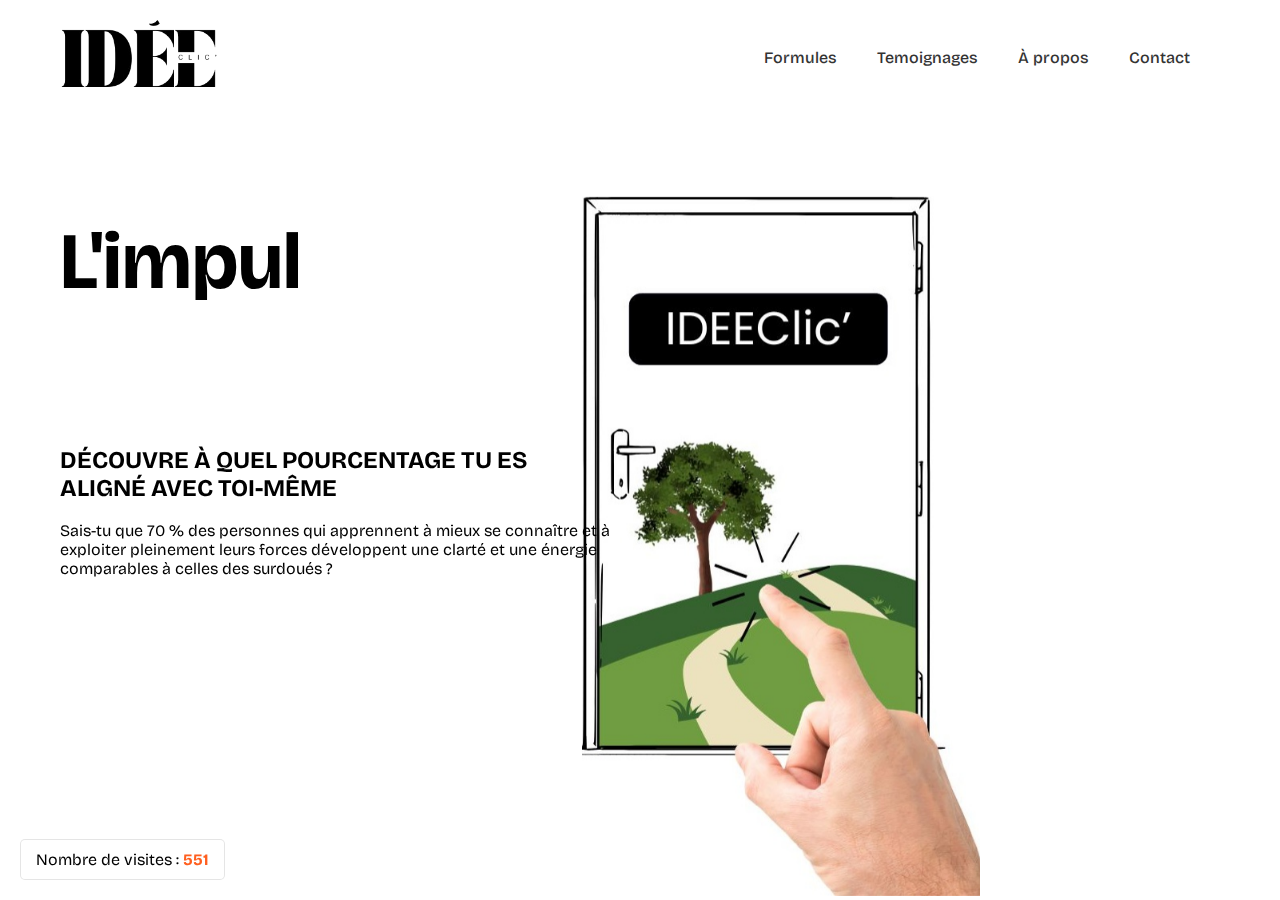
==== index.html @ 6d6985ff "v0" ====
<!DOCTYPE html>
<html lang="fr">
<head>
    <meta charset="UTF-8">
    <meta name="viewport" content="width=device-width, initial-scale=1.0">
    <title>Idée Clic' - L'impulsion qui change tout</title>
    <link rel="stylesheet" href="styles.css">
</head>
<body>
    <div class="container">
        <header>
            <div class="logo">
                <a href="index.html"><img class="logo-icon" src="img/logo-n.png" alt="Idée Clic" /></a>
            </div>
            <nav>
                <ul>
                    <li class="menu-deroulant">
                        <a href="#">Formules</a>
                        <ul class="sous-menu">
                            <li><a href="formuleP.html">Formules parents</a></li>
                            <li><a href="formuleE.html">Formules ecoles</a></li>
                        </ul>
                    </li>
                    <li><a href="#">Temoignages </a></li>
                    <li><a href="aPropos.html">À propos</a></li>
                    <li><a href="#">Contact</a></li>
                </ul>
            </nav>  
        </header>
        
        <main>
            <section class="hero">
                <div class="hero-content">
                    <h1 id="main-title">L'impulsion <br>qui change tout</h1>
                    <h2>DÉCOUVRE À QUEL POURCENTAGE TU ES ALIGNÉ AVEC TOI-MÊME</h2><br>
                    <p>Sais-tu que 70 % des personnes qui apprennent à mieux se connaître et à exploiter pleinement leurs
                    forces développent une clarté et une énergie comparables à celles des surdoués ? </p>
                </div>
                <div class="hero-image">
                    <a href="jeu.html"><img src="img/porte.jpg" alt="Animation Idée Clic'"/></a>
                </div>
            </section>
        </main>
    </div>

    <!-- Ajoutez ce HTML où vous souhaitez afficher le compteur -->
    <div class="compteur-container">
        <p class="compteur-texte">Nombre de visites : <span id="nombre-visites">550</span></p>
    </div>

    <script>
        // Fonction pour gérer le compteur de visites
        function initialiserCompteur() {
            // Utiliser un nouveau nom de variable pour éviter les conflits avec l'ancien compteur
            let compteurVisites = localStorage.getItem('nombreVisitesV2');
            
            if (compteurVisites === null) {
                compteurVisites = 550;
            }
            
            if (!sessionStorage.getItem('visiteCompteeV2')) {
                compteurVisites = Number(compteurVisites) + 1;
                localStorage.setItem('nombreVisitesV2', compteurVisites);
                sessionStorage.setItem('visiteCompteeV2', 'true');
            }
            
            document.getElementById('nombre-visites').textContent = compteurVisites;
        }
        
        document.addEventListener('DOMContentLoaded', function() {
            initialiserCompteur();
            animerTitre();
        });

        // Fonction pour animer le titre caractère par caractère
        function animerTitre() {
            const titreElement = document.getElementById('main-title');
            const texteOriginal = titreElement.innerHTML;
            
            // Mesurer la hauteur du titre avant de le vider
            const hauteurOriginale = titreElement.offsetHeight;
            
            // Appliquer une hauteur minimale au titre pour éviter le déplacement des éléments suivants
            titreElement.style.minHeight = hauteurOriginale + 'px';
            
            // Cacher le titre original
            titreElement.innerHTML = '';
            
            // Convertir le HTML en éléments temporaires pour conserver les balises
            const div = document.createElement('div');
            div.innerHTML = texteOriginal;
            
            // Récupérer le texte avec les balises
            const texteAvecBalises = div.innerHTML;
            
            let i = 0;
            let estDansBalise = false;
            let resultat = '';
            let baliseTemp = '';
            
            // Fonction pour afficher progressivement chaque caractère
            function afficherCaractere() {
                if (i < texteAvecBalises.length) {
                    // Si c'est une balise HTML, on la traite différemment
                    if (texteAvecBalises[i] === '<') {
                        estDansBalise = true;
                        baliseTemp += texteAvecBalises[i];
                    } else if (estDansBalise && texteAvecBalises[i] === '>') {
                        estDansBalise = false;
                        baliseTemp += texteAvecBalises[i];
                        resultat += baliseTemp;
                        baliseTemp = '';
                    } else if (estDansBalise) {
                        baliseTemp += texteAvecBalises[i];
                    } else {
                        // C'est un caractère normal, on l'ajoute avec un délai
                        resultat += texteAvecBalises[i];
                        titreElement.innerHTML = resultat;
                    }
                    
                    i++;
                    setTimeout(afficherCaractere, 100); // Vitesse d'affichage des caractères (100ms)
                }
            }
            
            // Démarrer l'animation
            afficherCaractere();
        }
    </script>
</body>
</html>
---- styles.css ----
/* Importer la police Bricolage Grotesque depuis Google Fonts */
@import url('https://fonts.googleapis.com/css2?family=Bricolage+Grotesque:wght@400;500;600;700&display=swap');

* {
    margin: 0;
    padding: 0;
    box-sizing: border-box;
    font-family: 'Bricolage Grotesque', sans-serif;
}

body {
    background-color: #ffffff;
    color: #000000;
    overflow-x: hidden;
    position: relative;
    min-height: 100vh;
}

.container {
    max-width: 1200px;
    margin: 0 auto;
    padding: 0 20px;
}

/* Style uniforme pour le header */
header {
    display: flex;
    justify-content: space-between;
    align-items: center;
    padding: 20px 0;
}

.logo {
    flex-shrink: 0;
    max-width: 200px;
}

.logo-icon {
    width: 100%;
    height: 70px;
    object-fit: contain;
}

nav {
    flex-grow: 1;
}

nav ul {
    display: flex;
    list-style-type: none;
    padding: 0;
    margin: 0;
    align-items: center;
    justify-content: flex-end;
}

nav ul li {
    position: relative;
    margin-right: 20px;
}

nav ul li a {
    display: block;
    padding: 10px;
    text-decoration: none;
    color: #333;
    font-size: 16px;
    font-weight: 500;
}

/* Style du menu déroulant */
.menu-deroulant .sous-menu {
    display: none;
    position: absolute;
    background-color: white;
    min-width: 200px;
    box-shadow: 0px 8px 16px 0px rgba(0,0,0,0.2);
    z-index: 1;
    border-radius: 4px;
    padding: 0;
    list-style-type: none;
}

.menu-deroulant:hover .sous-menu {
    display: block;
}

.sous-menu li {
    width: 100%;
    margin: 0;
}

.sous-menu li a {
    padding: 12px 16px;
}

.sous-menu li a:hover {
    background-color: #f1f1f1;
}

.hero {
    display: flex;
    justify-content: space-between;
    align-items: flex-start;
    padding: 50px 0;
    position: relative;
    min-height: 600px;
    margin-top: 30px;
}

.hero-content {
    max-width: 550px;
    margin-bottom: 100px;
    position: relative;
    z-index: 2;
    margin-top: 20px;
}

h1 {
    font-size: 5rem;
    line-height: 1.2;
    margin-bottom: 40px;
    white-space: nowrap;
    position: relative;
    display: block;
}

.subtitle {
    font-size: 1.5rem;
    margin-bottom: 40px;
    margin-top: 20px;
}

.benefits {
    list-style: none;
    margin-bottom: 50px;
    margin-top: 30px;
}

.benefits li {
    display: flex;
    align-items: center;
    gap: 15px;
    font-size: 1.5rem;
    margin-bottom: 15px;
}

.dot {
    width: 15px;
    height: 15px;
    background-color: #FF5F1F;
    border-radius: 50%;
}

.hero-image {
    position: fixed;
    bottom: 0;
    right: 200px;
    max-width: 600px;
    z-index: 1;
}

.hero-image img {
    width: 80%;
    height: auto;
}

@media (max-width: 768px) {
    header {
        flex-direction: column;
        gap: 20px;
    }
    
    .hero {
        flex-direction: column;
        gap: 50px;
    }
    
    h1 {
        font-size: 2.5rem;
        font-family: 'Bricolage Grotesque';
    }
}

/* Style pour le compteur de visites */
.compteur-container {
    background-color: rgba(255, 255, 255, 0.7);
    color: #000000;
    padding: 10px 15px;
    border-radius: 5px;
    position: fixed;
    bottom: 20px;
    left: 20px;
    z-index: 1000;
    font-family: 'Bricolage Grotesque', sans-serif;
    border: 1px solid rgba(0, 0, 0, 0.1);
}

.compteur-texte {
    margin: 0;
    font-size: 1rem;
}

#nombre-visites {
    font-weight: bold;
    color: #FF5F1F;
}

/* Styles pour la page de jeu */
.game-container {
    padding: 40px 0;
    min-height: calc(100vh - 200px);
    display: flex;
    justify-content: center;
    align-items: center;
}

.game-content {
    background-color: rgba(255, 255, 255, 0.9);
    padding: 30px;
    border-radius: 15px;
    box-shadow: 0 4px 20px rgba(0, 0, 0, 0.1);
    width: 100%;
    max-width: 800px;
    text-align: center;
}

.game-content h1 {
    font-size: 2.8rem;
    margin-bottom: 30px;
    white-space: normal;
    color: #000;
    font-weight: 600;
    line-height: 1.2;
}

.game-area {
    min-height: 400px;
    background-color: rgba(255, 255, 255, 0.8);
    border-radius: 10px;
    padding: 40px;
    margin-top: 20px;
    text-align: left;
}

.game-area p {
    font-size: 1.5rem;
    line-height: 1.6;
    color: #333;
    margin-bottom: 25px;
    max-width: 700px;
    margin-left: auto;
    margin-right: auto;
}

.highlight-text {
    color: #0084ff;
    font-weight: 500;
}

/* Responsive pour la page de jeu */
@media (max-width: 768px) {
    .game-content {
        margin: 20px;
        padding: 20px;
    }
    
    .game-content h1 {
        font-size: 2rem;
    }
    
    .game-area {
        padding: 20px;
    }

    .game-area p {
        font-size: 1.2rem;
    }
}
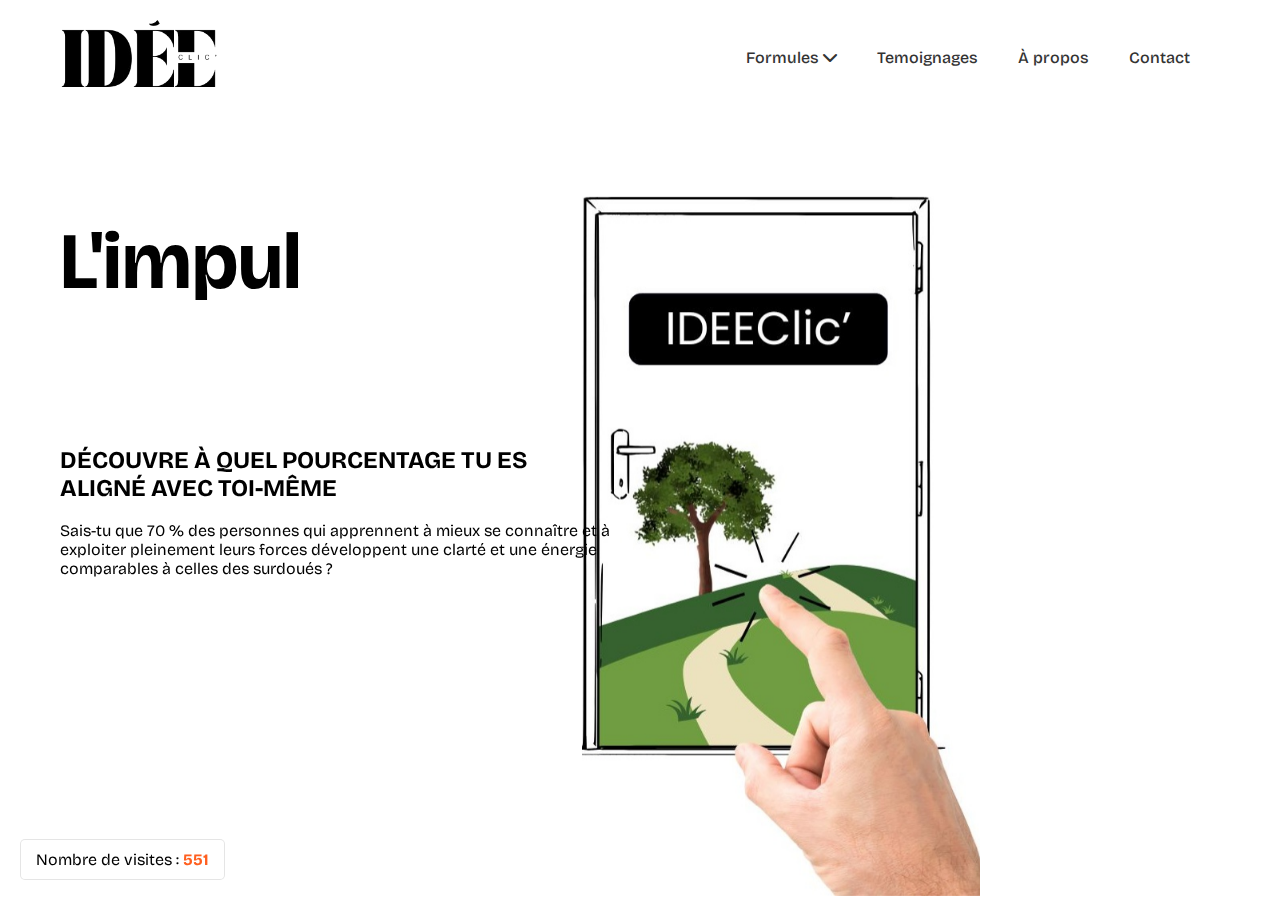
==== commit d9068bec: "versionTel" ====
--- a/index.html
+++ b/index.html
@@ -5,6 +5,7 @@
     <meta name="viewport" content="width=device-width, initial-scale=1.0">
     <title>Idée Clic' - L'impulsion qui change tout</title>
     <link rel="stylesheet" href="styles.css">
+    <link rel="stylesheet" href="https://cdnjs.cloudflare.com/ajax/libs/font-awesome/6.0.0-beta3/css/all.min.css">
 </head>
 <body>
     <div class="container">
@@ -12,10 +13,13 @@
             <div class="logo">
                 <a href="index.html"><img class="logo-icon" src="img/logo-n.png" alt="Idée Clic" /></a>
             </div>
+            <button class="menu-toggle" id="menuToggle">
+                <i class="fas fa-bars"></i>
+            </button>
             <nav>
-                <ul>
+                <ul id="navMenu">
                     <li class="menu-deroulant">
-                        <a href="#">Formules</a>
+                        <a href="#" class="menu-trigger">Formules <i class="fas fa-chevron-down"></i></a>
                         <ul class="sous-menu">
                             <li><a href="formuleP.html">Formules parents</a></li>
                             <li><a href="formuleE.html">Formules ecoles</a></li>
@@ -70,6 +74,65 @@
         document.addEventListener('DOMContentLoaded', function() {
             initialiserCompteur();
             animerTitre();
+            
+            // Fonction pour le menu hamburger
+            const menuToggle = document.getElementById('menuToggle');
+            const navMenu = document.getElementById('navMenu');
+            
+            if (menuToggle && navMenu) {
+                menuToggle.addEventListener('click', function() {
+                    navMenu.classList.toggle('show');
+                });
+            }
+            
+            // Gestion des sous-menus au clic
+            const menuTriggers = document.querySelectorAll('.menu-trigger');
+            
+            menuTriggers.forEach(trigger => {
+                trigger.addEventListener('click', function(e) {
+                    e.preventDefault();
+                    const parent = this.parentElement;
+                    const subMenu = parent.querySelector('.sous-menu');
+                    
+                    // Fermer tous les autres sous-menus
+                    document.querySelectorAll('.sous-menu').forEach(menu => {
+                        if (menu !== subMenu) {
+                            menu.classList.remove('active');
+                        }
+                    });
+                    
+                    // Basculer l'affichage du sous-menu actuel
+                    subMenu.classList.toggle('active');
+                });
+            });
+            
+            // Fermer le menu en cliquant sur un lien
+            const navLinks = document.querySelectorAll('nav ul li a:not(.menu-trigger)');
+            navLinks.forEach(link => {
+                link.addEventListener('click', function() {
+                    if (window.innerWidth <= 768) {
+                        navMenu.classList.remove('show');
+                    }
+                });
+            });
+            
+            // Fermer le menu et les sous-menus lorsque la fenêtre est redimensionnée
+            window.addEventListener('resize', function() {
+                if (window.innerWidth > 768) {
+                    document.querySelectorAll('.sous-menu').forEach(menu => {
+                        menu.classList.remove('active');
+                    });
+                }
+            });
+            
+            // Fermer les sous-menus quand on clique ailleurs sur la page
+            document.addEventListener('click', function(e) {
+                if (!e.target.closest('.menu-deroulant')) {
+                    document.querySelectorAll('.sous-menu').forEach(menu => {
+                        menu.classList.remove('active');
+                    });
+                }
+            });
         });
 
         // Fonction pour animer le titre caractère par caractère
--- a/styles.css
+++ b/styles.css
@@ -20,6 +20,7 @@
     max-width: 1200px;
     margin: 0 auto;
     padding: 0 20px;
+    width: 100%;
 }
 
 /* Style uniforme pour le header */
@@ -28,6 +29,8 @@
     justify-content: space-between;
     align-items: center;
     padding: 20px 0;
+    width: 100%;
+    position: relative;
 }
 
 .logo {
@@ -39,6 +42,16 @@
     width: 100%;
     height: 70px;
     object-fit: contain;
+}
+
+/* Menu hamburger pour mobile */
+.menu-toggle {
+    display: none;
+    background: none;
+    border: none;
+    font-size: 1.8rem;
+    cursor: pointer;
+    color: #333;
 }
 
 nav {
@@ -81,8 +94,14 @@
     list-style-type: none;
 }
 
+/* Suppression du comportement de survol */
 .menu-deroulant:hover .sous-menu {
-    display: block;
+    display: none;
+}
+
+/* Faire en sorte que le sous-menu s'affiche quand il a la classe active */
+.sous-menu.active {
+    display: block !important;
 }
 
 .sous-menu li {
@@ -163,23 +182,6 @@
 .hero-image img {
     width: 80%;
     height: auto;
-}
-
-@media (max-width: 768px) {
-    header {
-        flex-direction: column;
-        gap: 20px;
-    }
-    
-    .hero {
-        flex-direction: column;
-        gap: 50px;
-    }
-    
-    h1 {
-        font-size: 2.5rem;
-        font-family: 'Bricolage Grotesque';
-    }
 }
 
 /* Style pour le compteur de visites */
@@ -248,21 +250,131 @@
     line-height: 1.6;
     color: #333;
     margin-bottom: 25px;
-    max-width: 700px;
-    margin-left: auto;
-    margin-right: auto;
 }
 
 .highlight-text {
-    color: #0084ff;
-    font-weight: 500;
-}
-
-/* Responsive pour la page de jeu */
+    color: #FF5F1F;
+    font-weight: 600;
+}
+
+/* Media queries pour responsive design - conserver layout sur mobile */
+@media (max-width: 1200px) {
+    .hero-image {
+        right: 50px;
+        max-width: 500px;
+    }
+    
+    h1 {
+        font-size: 4rem;
+    }
+    
+    .container {
+        max-width: 95%;
+    }
+}
+
+@media (max-width: 992px) {
+    .hero {
+        /* Garder le même layout, ne pas transformer en colonne */
+        flex-direction: row;
+        min-height: 500px;
+        padding: 30px 0;
+    }
+    
+    .hero-content {
+        max-width: 50%;
+        margin-bottom: 0;
+    }
+    
+    .hero-image {
+        /* Garder l'image sur le côté */
+        position: relative;
+        bottom: 0;
+        right: 0;
+        max-width: 45%;
+        margin-top: 0;
+    }
+    
+    .hero-image img {
+        width: 100%;
+        max-width: 100%;
+    }
+    
+    h1 {
+        font-size: 3.5rem;
+        white-space: normal;
+    }
+}
+
 @media (max-width: 768px) {
+    /* Navigation - garder le menu visible plutôt que hamburger */
+    header {
+        flex-direction: row;
+        gap: 10px;
+        flex-wrap: wrap;
+    }
+    
+    .logo {
+        max-width: 120px;
+    }
+    
+    .menu-toggle {
+        display: none; /* Cacher le menu hamburger */
+    }
+    
+    nav {
+        width: auto;
+        flex-grow: 1;
+    }
+    
+    nav ul {
+        flex-direction: row;
+        flex-wrap: wrap;
+        justify-content: flex-end;
+        align-items: center;
+        width: 100%;
+        display: flex; /* Toujours afficher le menu */
+        gap: 5px;
+    }
+    
+    nav ul li {
+        width: auto;
+        margin-right: 10px;
+        text-align: center;
+        margin-bottom: 0;
+    }
+    
+    nav ul li a {
+        padding: 8px 10px;
+        font-size: 14px;
+    }
+    
+    /* Hero section */
+    .hero {
+        min-height: 400px;
+    }
+    
+    .hero-content {
+        max-width: 50%;
+    }
+    
+    .hero-image {
+        max-width: 45%;
+    }
+    
+    h1 {
+        font-size: 2.5rem;
+        margin-bottom: 20px;
+    }
+    
+    .subtitle, .benefits li {
+        font-size: 1rem;
+    }
+    
+    /* Autres ajustements */
     .game-content {
-        margin: 20px;
         padding: 20px;
+        margin: 0 10px;
     }
     
     .game-content h1 {
@@ -272,8 +384,70 @@
     .game-area {
         padding: 20px;
     }
-
+    
     .game-area p {
         font-size: 1.2rem;
     }
+}
+
+@media (max-width: 576px) {
+    .container {
+        padding: 0 15px;
+    }
+    
+    h1 {
+        font-size: 2rem;
+        margin-bottom: 15px;
+    }
+    
+    .hero {
+        padding: 15px 0;
+        min-height: 350px;
+    }
+    
+    .hero-content {
+        max-width: 55%;
+    }
+    
+    .hero-image {
+        max-width: 40%;
+    }
+    
+    nav ul li a {
+        padding: 5px 8px;
+        font-size: 12px;
+    }
+    
+    .benefits li {
+        font-size: 0.9rem;
+        margin-bottom: 10px;
+    }
+    
+    .subtitle {
+        font-size: 0.9rem;
+        margin-bottom: 20px;
+    }
+    
+    .compteur-container {
+        bottom: 10px;
+        left: 10px;
+        padding: 8px 12px;
+    }
+    
+    .compteur-texte {
+        font-size: 0.9rem;
+    }
+    
+    .game-content {
+        padding: 15px;
+    }
+    
+    .game-area {
+        padding: 15px;
+        min-height: 300px;
+    }
+    
+    .game-area p {
+        font-size: 1rem;
+    }
 } 
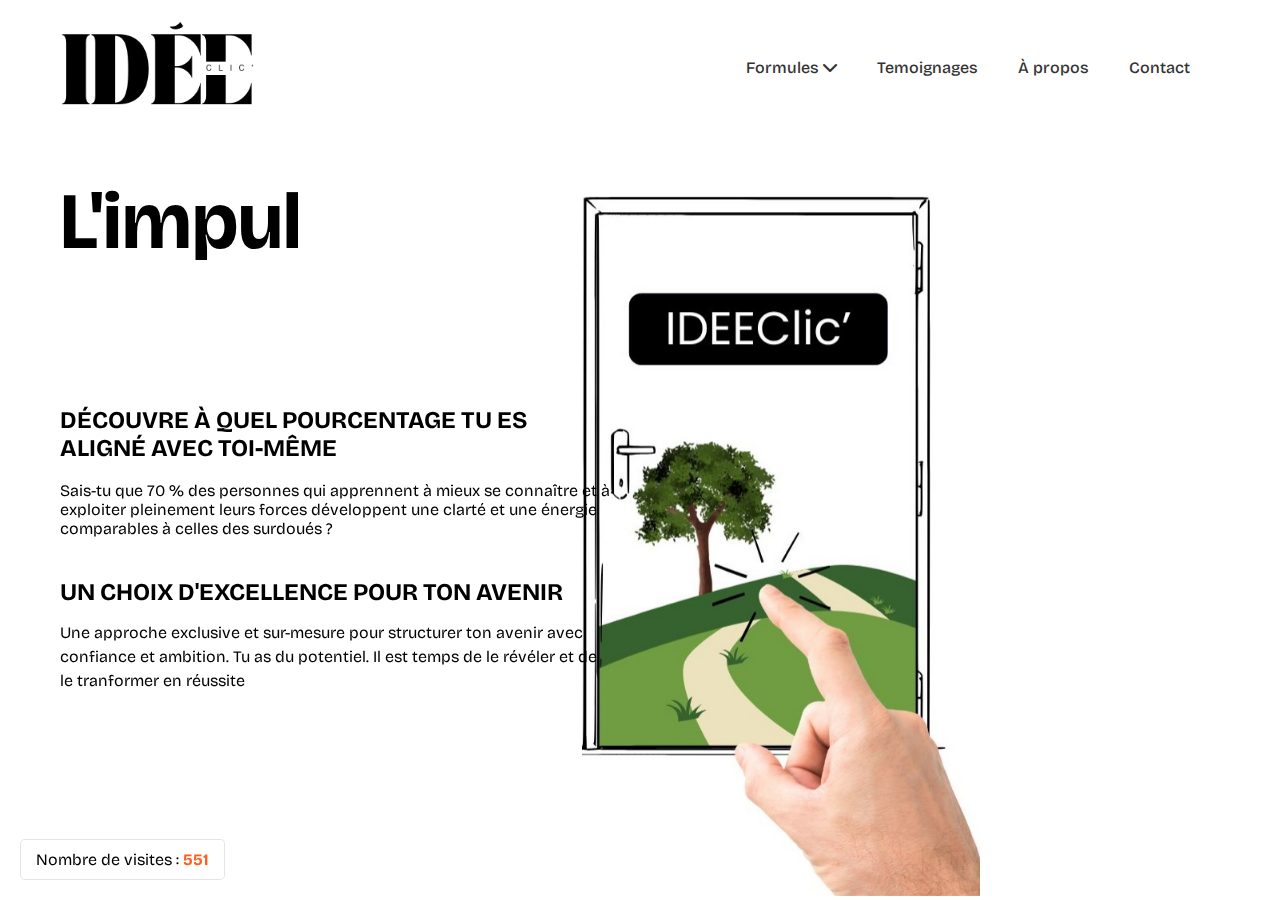
==== commit 320ecd40: "version2" ====
--- a/index.html
+++ b/index.html
@@ -39,11 +39,17 @@
                     <h2>DÉCOUVRE À QUEL POURCENTAGE TU ES ALIGNÉ AVEC TOI-MÊME</h2><br>
                     <p>Sais-tu que 70 % des personnes qui apprennent à mieux se connaître et à exploiter pleinement leurs
                     forces développent une clarté et une énergie comparables à celles des surdoués ? </p>
+                    
+                    <div class="additional-content">
+                        <h2>UN CHOIX D'EXCELLENCE POUR TON AVENIR</h2>
+                        <p>Une approche exclusive et sur-mesure pour structurer ton avenir avec confiance et ambition. Tu as du potentiel. Il est temps de le révéler et de le tranformer en réussite</p>
+                    </div>
                 </div>
                 <div class="hero-image">
                     <a href="jeu.html"><img src="img/porte.jpg" alt="Animation Idée Clic'"/></a>
                 </div>
             </section>
+
         </main>
     </div>
 
--- a/styles.css
+++ b/styles.css
@@ -40,7 +40,7 @@
 
 .logo-icon {
     width: 100%;
-    height: 70px;
+    height: 90px;
     object-fit: contain;
 }
 
@@ -132,7 +132,7 @@
     margin-bottom: 100px;
     position: relative;
     z-index: 2;
-    margin-top: 20px;
+    margin-top: -40px;
 }
 
 h1 {
@@ -145,9 +145,23 @@
 }
 
 .subtitle {
-    font-size: 1.5rem;
+    font-size: 0.5rem;
     margin-bottom: 40px;
     margin-top: 20px;
+}
+
+.additional-content {
+    margin-top: 40px;
+}
+
+.additional-content h2 {
+    font-size: 1.5rem;
+    margin-bottom: 15px;
+}
+
+.additional-content p {
+    font-size: 1rem;
+    line-height: 1.5;
 }
 
 .benefits {
@@ -286,6 +300,18 @@
         margin-bottom: 0;
     }
     
+    .additional-content {
+        margin-top: 30px;
+    }
+    
+    .additional-content h2 {
+        font-size: 1.8rem;
+    }
+    
+    .additional-content p {
+        font-size: 1rem;
+    }
+    
     .hero-image {
         /* Garder l'image sur le côté */
         position: relative;
@@ -307,55 +333,95 @@
 }
 
 @media (max-width: 768px) {
-    /* Navigation - garder le menu visible plutôt que hamburger */
+    /* Navigation - utiliser le même style que les autres pages */
     header {
-        flex-direction: row;
-        gap: 10px;
-        flex-wrap: wrap;
+        flex-direction: column;
+        gap: 20px;
     }
     
     .logo {
-        max-width: 120px;
+        max-width: 160px;
     }
     
     .menu-toggle {
-        display: none; /* Cacher le menu hamburger */
+        display: block;
+        position: absolute;
+        right: 20px;
+        top: 20px;
     }
     
     nav {
-        width: auto;
-        flex-grow: 1;
+        width: 100%;
     }
     
     nav ul {
-        flex-direction: row;
-        flex-wrap: wrap;
-        justify-content: flex-end;
+        flex-direction: column;
         align-items: center;
         width: 100%;
-        display: flex; /* Toujours afficher le menu */
-        gap: 5px;
+        display: none;
+    }
+    
+    nav ul.show {
+        display: flex;
+        background-color: white;
+        padding: 15px;
+        border-radius: 8px;
+        box-shadow: 0 4px 10px rgba(0, 0, 0, 0.1);
     }
     
     nav ul li {
-        width: auto;
-        margin-right: 10px;
+        width: 100%;
+        margin-right: 0;
         text-align: center;
+        margin-bottom: 8px;
+    }
+    
+    nav ul li:last-child {
         margin-bottom: 0;
     }
     
     nav ul li a {
-        padding: 8px 10px;
-        font-size: 14px;
-    }
-    
-    /* Hero section */
+        display: block;
+        padding: 12px 15px;
+        border-radius: 6px;
+    }
+    
+    nav ul li a:hover {
+        background-color: #f5f5f5;
+    }
+    
+    /* On n'affiche plus automatiquement les sous-menus quand le menu hamburger est actif */
+    nav ul.show .menu-deroulant .sous-menu {
+        display: none;
+    }
+    
+    /* Styles pour les sous-menus mobiles */
+    .sous-menu.active {
+        display: block;
+    }
+    
+    /* Hero section - garder le layout horizontal mais ajuster les tailles */
     .hero {
+        flex-direction: row;
         min-height: 400px;
     }
     
     .hero-content {
         max-width: 50%;
+        margin-bottom: 0;
+    }
+    
+    .additional-content {
+        margin-top: 20px;
+    }
+    
+    .additional-content h2 {
+        font-size: 1.5rem;
+        margin-bottom: 10px;
+    }
+    
+    .additional-content p {
+        font-size: 1rem;
     }
     
     .hero-image {
@@ -409,6 +475,20 @@
         max-width: 55%;
     }
     
+    .additional-content {
+        margin-top: 15px;
+    }
+    
+    .additional-content h2 {
+        font-size: 1.2rem;
+        margin-bottom: 8px;
+    }
+    
+    .additional-content p {
+        font-size: 1rem;
+        line-height: 1.3;
+    }
+    
     .hero-image {
         max-width: 40%;
     }
